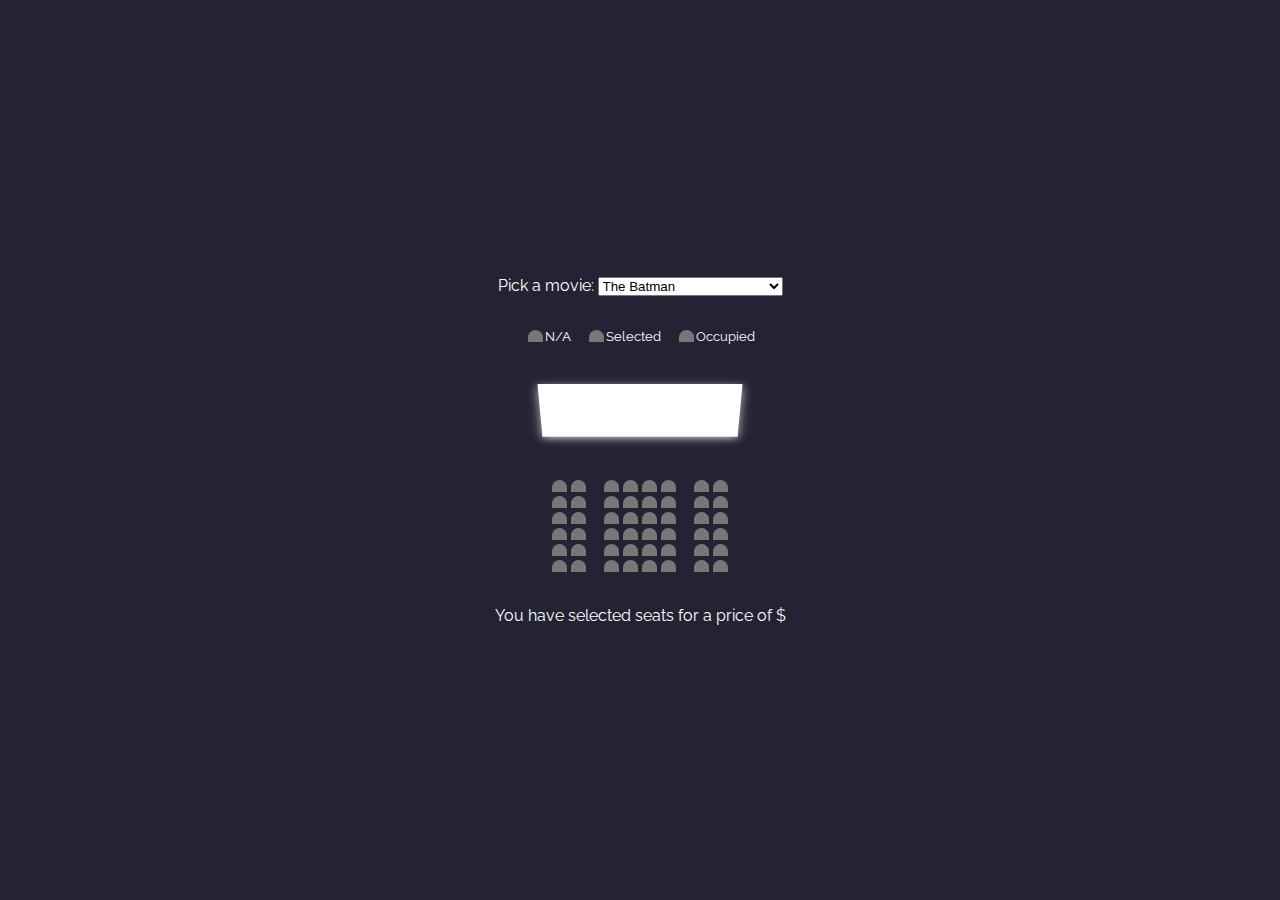
==== MovieBooking/index.html @ 4cb95557 "Add project: Movie booking" ====
<!DOCTYPE html>
<html lang="en">
<head>
  <meta charset="UTF-8">
  <meta http-equiv="X-UA-Compatible" content="IE=edge">
  <meta name="viewport" content="width=device-width, initial-scale=1.0">
  <link rel="stylesheet" href="style.css">
  <title>Movie Booking</title>
</head>
<body>
  <div class="select-movie">
    <span>Pick a movie: </span>
    <select id="movies">
      <option value="10">The Batman</option>
      <option value="12">Spider-Man: No Way Home</option>
      <option value="8">Uncharted</option>
      <option value="9">Death on the Nile</option>
    </select>
  </div>

  <div class="seat-info">
    <li>
      <div class="seat"></div>
      <small>N/A</small>
    </li>
    <li>
      <div class="seat selected"></div>
        <small>Selected</small>
    </li>
    <li>
      <div class="seat occupied"></div>
      <small>Occupied</small>
    </li>
  </div>

  <div class="container">
    <div class="screen"></div>
  
    <div class="row">
      <div class="seat"></div>
      <div class="seat"></div>
      <div class="seat"></div>
      <div class="seat"></div>
      <div class="seat"></div>
      <div class="seat"></div>
      <div class="seat"></div>
      <div class="seat"></div>
    </div>
    <div class="row">
      <div class="seat"></div>
      <div class="seat"></div>
      <div class="seat"></div>
      <div class="seat occupied"></div>
      <div class="seat occupied"></div>
      <div class="seat"></div>
      <div class="seat"></div>
      <div class="seat"></div>
    </div>
    <div class="row">
      <div class="seat"></div>
      <div class="seat"></div>
      <div class="seat"></div>
      <div class="seat"></div>
      <div class="seat"></div>
      <div class="seat"></div>
      <div class="seat occupied"></div>
      <div class="seat occupied"></div>
    </div>
    <div class="row">
      <div class="seat"></div>
      <div class="seat"></div>
      <div class="seat"></div>
      <div class="seat"></div>
      <div class="seat"></div>
      <div class="seat"></div>
      <div class="seat"></div>
      <div class="seat"></div>
    </div>
    <div class="row">
      <div class="seat"></div>
      <div class="seat"></div>
      <div class="seat"></div>
      <div class="seat occupied"></div>
      <div class="seat occupied"></div>
      <div class="seat"></div>
      <div class="seat"></div>
      <div class="seat"></div>
    </div>
    <div class="row">
      <div class="seat"></div>
      <div class="seat"></div>
      <div class="seat"></div>
      <div class="seat"></div>
      <div class="seat occupied"></div>
      <div class="seat occupied"></div>
      <div class="seat occupied"></div>
      <div class="seat"></div>
    </div>
  </div>
  
  <p>You have selected <span id="seat-count"></span> seats for a price of $<span id="price"></span></p>
  <script src="app.js"></script>
</body>
</html>
---- MovieBooking/style.css ----
@import url('https://fonts.googleapis.com/css2?family=Raleway:wght@300&display=swap');

* {
  box-sizing: border-box;
  margin: 0;
  padding: 0;
}

body {
  display: flex;
  flex-direction: column;
  align-items: center;
  justify-content: center;
  height: 100vh;
  font-family: 'Raleway', sans-serif;
  overflow: hidden;
  background: #242333;
  color: #fff;
}

.seat-info {
  display: flex;
  justify-content: space-between;
  align-items: center;
  margin: 2rem 0;
}

.seat-info li:not(:last-child) {
  margin-right: 1rem;
}

.seat-info li {
  display: flex;
  align-items: center;
  justify-content: center;
  list-style: none;
}

.container {
  perspective: 1000px;
  display: flex;
  flex-direction: column;
  align-items: center;
  justify-content: center;
  margin-bottom: 2rem;
}

.screen {
  background-color: #fff;
  height: 70px;
  width: 200px;
  transform: rotateX(-45deg);
  box-shadow: 0 3px 10px rgba(255, 255, 255, 0.7);
  margin-bottom: 2rem;
}

.row {
  display: flex;
}

.row .seat:nth-child(3),
.row .seat:nth-child(7) {
  margin-left: 1rem;
}

.seat {
  display: inline-block;
  width: 15px;
  height: 12px;
  border-top-left-radius: 10px;
  border-top-right-radius: 10px;
  background-color: #777;
  margin: 2px;
}
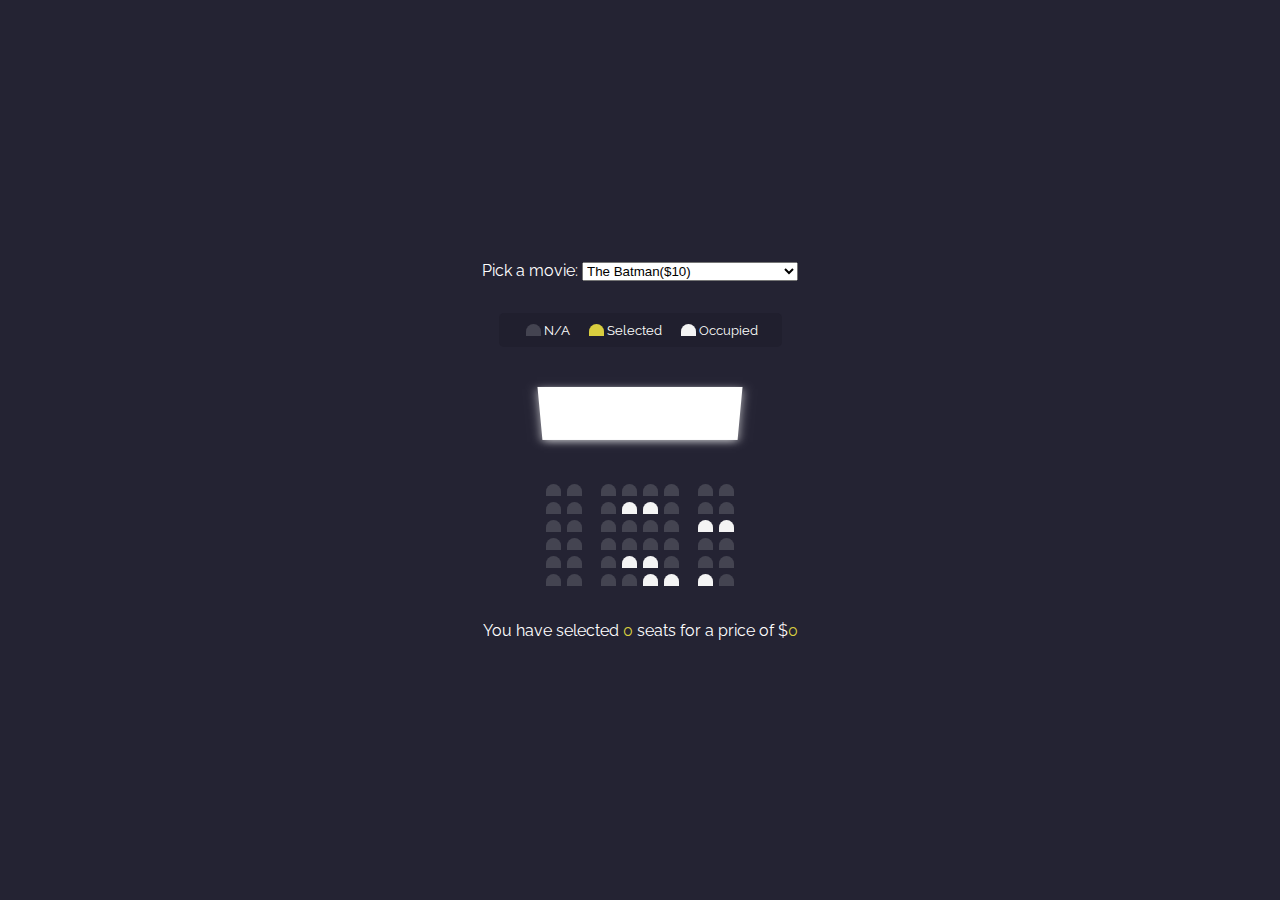
==== commit fb468e03: "Finished" ====
--- a/MovieBooking/index.html
+++ b/MovieBooking/index.html
@@ -11,10 +11,10 @@
   <div class="select-movie">
     <span>Pick a movie: </span>
     <select id="movies">
-      <option value="10">The Batman</option>
-      <option value="12">Spider-Man: No Way Home</option>
-      <option value="8">Uncharted</option>
-      <option value="9">Death on the Nile</option>
+      <option value="10">The Batman($10)</option>
+      <option value="12">Spider-Man: No Way Home($12)</option>
+      <option value="8">Uncharted($8)</option>
+      <option value="9">Death on the Nile($9)</option>
     </select>
   </div>
 
@@ -98,7 +98,7 @@
     </div>
   </div>
   
-  <p>You have selected <span id="seat-count"></span> seats for a price of $<span id="price"></span></p>
+  <p>You have selected <span id="seat-count">0</span> seats for a price of $<span id="price">0</span></p>
   <script src="app.js"></script>
 </body>
 </html>--- a/MovieBooking/style.css
+++ b/MovieBooking/style.css
@@ -1,4 +1,9 @@
 @import url('https://fonts.googleapis.com/css2?family=Raleway:wght@300&display=swap');
+
+:root {
+  --selected-color: #d9ce3f;
+  --occupied-color: #f4f4f4;
+}
 
 * {
   box-sizing: border-box;
@@ -23,6 +28,9 @@
   justify-content: space-between;
   align-items: center;
   margin: 2rem 0;
+  padding: 0.5rem 1.5rem;
+  background: #201f2e;
+  border-radius: 5px;
 }
 
 .seat-info li:not(:last-child) {
@@ -63,12 +71,33 @@
   margin-left: 1rem;
 }
 
+.row .seat:not(.occupied) {
+  cursor: pointer;
+}
+
+.row .seat:not(.occupied):hover {
+  transform: scale(1.2, 1.2);
+}
+
 .seat {
   display: inline-block;
   width: 15px;
   height: 12px;
   border-top-left-radius: 10px;
   border-top-right-radius: 10px;
-  background-color: #777;
-  margin: 2px;
+  background-color: #444451;
+  margin: 3px;
 }
+
+.selected {
+  background: var(--selected-color);
+}
+
+.occupied {
+  background: var(--occupied-color);
+}
+
+#seat-count,
+#price {
+  color: var(--selected-color);
+}
